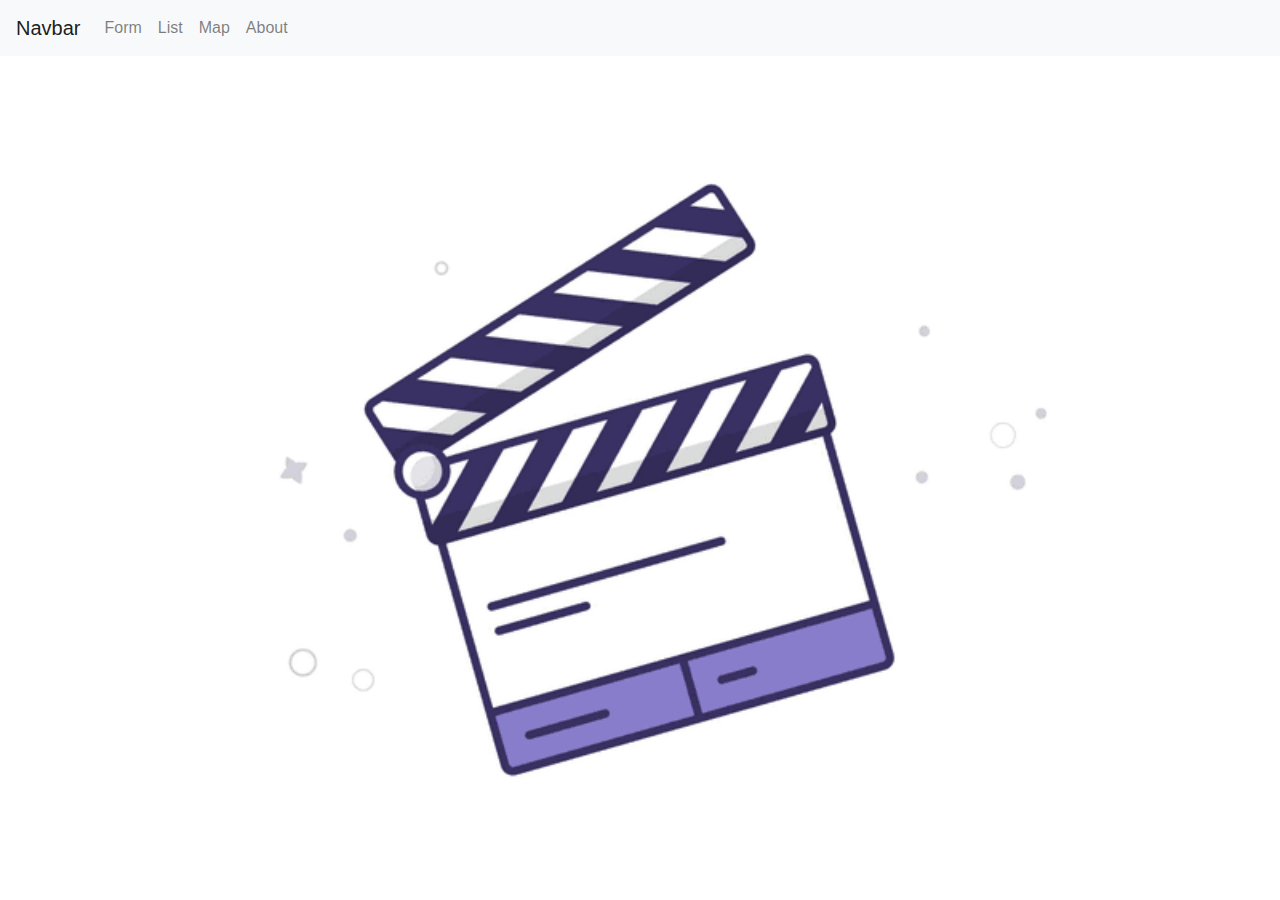
==== index.html @ 3038acb4 "logging information" ====
<!doctype html>
<html>
<head>
    <meta name='viewport' content='width=device-width, initial-scale=1'>
    <link rel="stylesheet" href="https://stackpath.bootstrapcdn.com/bootstrap/4.3.1/css/bootstrap.min.css" integrity="sha384-ggOyR0iXCbMQv3Xipma34MD+dH/1fQ784/j6cY/iJTQUOhcWr7x9JvoRxT2MZw1T" crossorigin="anonymous">
    <link rel="stylesheet" href="./styles.css?v=1.1.3">
    <link rel="manifest" href="./manifest.json?v=1.1.1">
</head>
<body>
    <!-- navigation bar -->
	<nav class="navbar navbar-expand-lg navbar-light bg-light">
        <a class="navbar-brand" href="#">Navbar</a>
        <button class="navbar-toggler" type="button" data-toggle="collapse" data-target="#navbarNav" aria-controls="navbarNav" aria-expanded="false" aria-label="Toggle navigation">
            <span class="navbar-toggler-icon"></span>
        </button>
        <div class="collapse navbar-collapse" id="navbarNav">
            <ul class="navbar-nav">
                <li class="nav-item">
                    <a class="nav-link" href="#form">Form<span class="sr-only">(current)</span></a>
                </li>
                <li class="nav-item">
                    <a class="nav-link" href="#list">List</a>
                </li>
                <li class="nav-item">
                    <a class="nav-link" href="#map">Map</a>
                </li>
                <li class="nav-item">
                    <a class="nav-link" href="#about">About</a>
                </li>
            </ul>
        </div>
    </nav>
    <div class='initPage'></div>
    <!-- the content divs -->
    <div class="content" id='form'>
        <div class='load'>
            <img src="./images/SBv4T.gif" alt="loading slowpoke moves"  width=400/>
        </div>
    </div>
    
    <div class="content" id="list">
        <div class='load'> 
            <img src="./images/SBv4T.gif" alt="loading slowpoke moves"  width=400/> 
        </div>
    </div>
    <div class="content" id="map">
        <div class='load'>
            <img src="./images/SBv4T.gif" alt="loading slowpoke moves"  width=400/>
        </div>
    </div>
    <div class="content" id="about">
        <div class='load'>
            <img src="./images/SBv4T.gif" alt="loading slowpoke moves"  width=400/>
        </div>
    </div>

    <script src="https://ajax.googleapis.com/ajax/libs/jquery/3.4.1/jquery.min.js"></script>
    <script src="https://cdnjs.cloudflare.com/ajax/libs/popper.js/1.14.7/umd/popper.min.js" integrity="sha384-UO2eT0CpHqdSJQ6hJty5KVphtPhzWj9WO1clHTMGa3JDZwrnQq4sF86dIHNDz0W1" crossorigin="anonymous"></script>
    <script src="https://stackpath.bootstrapcdn.com/bootstrap/4.3.1/js/bootstrap.min.js" integrity="sha384-JjSmVgyd0p3pXB1rRibZUAYoIIy6OrQ6VrjIEaFf/nJGzIxFDsf4x0xIM+B07jRM" crossorigin="anonymous"></script>

    <script>
        let movieData;
        $(document).ready(function() {
            if ('serviceWorker' in navigator) {
            navigator.serviceWorker.register('./sw.js')
            .then(function(reg) {
            // registration worked
            console.log('Registration succeeded. Scope is ' + reg.scope);
            }).catch(function(error) {
            // registration failed
            console.log('Registration failed with ' + error);
            });
        }
            function hideScreens() {
                $(".content").hide();
                $(".initPage").hide();
            }
            $(".nav-link").on("click", function(){
                hideScreens();
                var target = $(this).attr("href");
                $(target).show();
                if(target != "#map"){
                    $(target).load('page_content/'+target.replace("#","") + ".html");
                }
                else{
                    initMap()
                }
            });
            
        });

        //map material done here to avoid re creating api call
        function initMap() {
            var cen = {lat: 41.8781, lng: -87.6298};
            var map = new google.maps.Map(document.getElementById('map'), {
                zoom: 11,
                center: cen
            });
            $.each(movieData, function(i, v){
                try{
                    var d = new Date(v.date)
                    var contentString = '<div id="content">'+
                        '<div id="siteNotice">'+
                        '</div>'+
                        '<h1 id="firstHeading" class="firstHeading">' + v.title + '</h1>' +
                        '<div id="bodyContent">' +
                        '<p><b>Park</b>: ' + v.park + '<br/>' +
                        '<b>Rating</b>: ' + v.rating + '<br/>' +
                        '<b>Closed Caption</b>: ' + v.cc + '<br/>' +
                        '<b>Day</b>: ' + d.toDateString() + '<br/>' +
                        '<b>Park Phone</b>: ' + v.park_phone  + '<br/>' +
                        '<b>Park Address</b>: ' + v.park_address + '</p>'
                        '</div>'+
                        '</div>';
                    var infowindow = new google.maps.InfoWindow({
                        content: contentString
                    });
                    // Adds offset to map so each mark is different
                    var latArray=[0.00001, 0.00005, 0.00006, 0.00007, 0.00008, 0.00009, 0.00010, 0.00011, 0.00012, 0.00013, 0.00014, 0.00015, 0.00016, 0.00017, 0.00018, 0.00019, 0.00020,
                                -0.00001, -0.00005, -0.00006, -0.00007, -0.00008, -0.00009, -0.00010, -0.00011, -0.00012, -0.00013, -0.00014, -0.00015, -0.00016, -0.00017, -0.00018, -0.00019, -0.00020]
                    var randLatOffset = latArray[Math.floor(Math.random() * latArray.length)];
                    var lngArray=[0.00001, 0.00005, 0.00006, 0.00007, 0.00008, 0.00009, 0.00010, 0.00011, 0.00012, 0.00013, 0.00014, 0.00015, 0.00016, 0.00017, 0.00018, 0.00019, 0.00020,
                                -0.00001, -0.00005, -0.00006, -0.00007, -0.00008, -0.00009, -0.00010, -0.00011, -0.00012, -0.00013, -0.00014, -0.00015, -0.00016, -0.00017, -0.00018, -0.00019, -0.00020]
                    var randLngOffset = lngArray[Math.floor(Math.random() * lngArray.length)];
                    var marker = new google.maps.Marker({
                        position: {lat: parseFloat(v.location['latitude'])+randLatOffset, lng: parseFloat(v.location['longitude'])+ randLngOffset},
                        map: map,
                        title: v.park + '('+v.title+')'
                    });
                    marker.addListener('click', function() {
                        infowindow.open(map, marker);
                    });
                }
                catch(error){
                }
            });
        }
    </script>
    <script>
        if ('serviceWorker' in navigator) {
            navigator.serviceWorker.register('./sw.js')
            .then(function(reg) {
            // registration worked
            console.log('Registration succeeded. Scope is ' + reg.scope);
            }).catch(function(error) {
            // registration failed
            console.log('Registration failed with ' + error);
            });
        }
        fetch('users.json').then(function(response) {
            alert("     Service Worker Last Update: \n               " + response.headers.get('Date') + "\n     Refresh in a few secondes to get new Data!!!");
        });
    </script>
    <script async defer
    src="https://maps.googleapis.com/maps/api/js?key=AIzaSyCjWnJfqHpg22ioGKK_n-Zsv3NuUwLVA-w&callback=initMap">
    </script>
</body>
</html>
---- styles.css ----
body{
    height: 100%;
}

.content{
    display: none;
}

.initPage {
    background-image: url("./images/videezy2.gif");
    height: 90vh;
    background-position: center;
    background-repeat: no-repeat;
    background-size: cover;
}

.load, #standForm, .nodata{
    height:80vh;
    width:100%;
    display: flex;
    flex-direction: column;
    justify-content: center;
    align-items: center;
}

.value{
    padding-right: 50px;
}
.count{
    padding-top:10px;
    width:100%;
    display: flex;
    justify-content: flex-end;
    align-items: center;
}

#map {
    height: 80vh;
  }

.list{
    margin-left: 10px;
    width: 100%;
    padding-top:1vh;
    display:flex;
    justify-content: center;
    align-items: center;
}

.form-group{
    width: 50%;
}

.day{
    display: flex;
    justify-content: center;
    align-items:center;
    padding: 25px;
}

#submission{
    width:100%;
    display: flex;
    justify-content: center;
    align-items:center;
}

.btn{
    width: 150px;
    font-size: 20px;
    margin-left: 13%;
}

.card{
    margin: 10px;
}

.shadowCard{
    box-shadow: 1px 2px 4px rgba(0, 0, 0, .5); 
}
.aboutCard{
    width: 100%;
    display: flex;
    flex-direction: column;
    justify-content: center;
    align-items:center;
    background-color: aqua;  
}
.cardInfo{
    text-align: center;
}
.aboutInfo{
    height: 80vh;
    width:100%;
    display: flex;
    justify-content: center;
    align-items:center;
}
.gitImage {
    opacity: 0.5;
    filter: alpha(opacity=40);
}
.gitImage:hover {
    opacity: 1.0;
    filter: alpha(opacity=100);
}

@media only screen and (max-width: 600px){

    h1 {
        font-size: 35px;
    }
    .form-check-label{
        font-size: 15px;
    }
    .form-control{
        font-size: 15px;
        height: 30px;
        width: 100%;
    }
    .form-group{
        font-size: 15px;
    }
    .nav-link, .navbar-brand{
        font-size: 18px;
    }

    .date{
        margin-left: 10px;
    }

    .day{
        flex-direction: column;
    }
    .divide{
        width: 100%;
        display: flex;
        justify-content: center;
        align-items:center;
    }
    .btn{
        width: 100px;
        font-size: 15px;
        margin-left: 50px;
    }
}
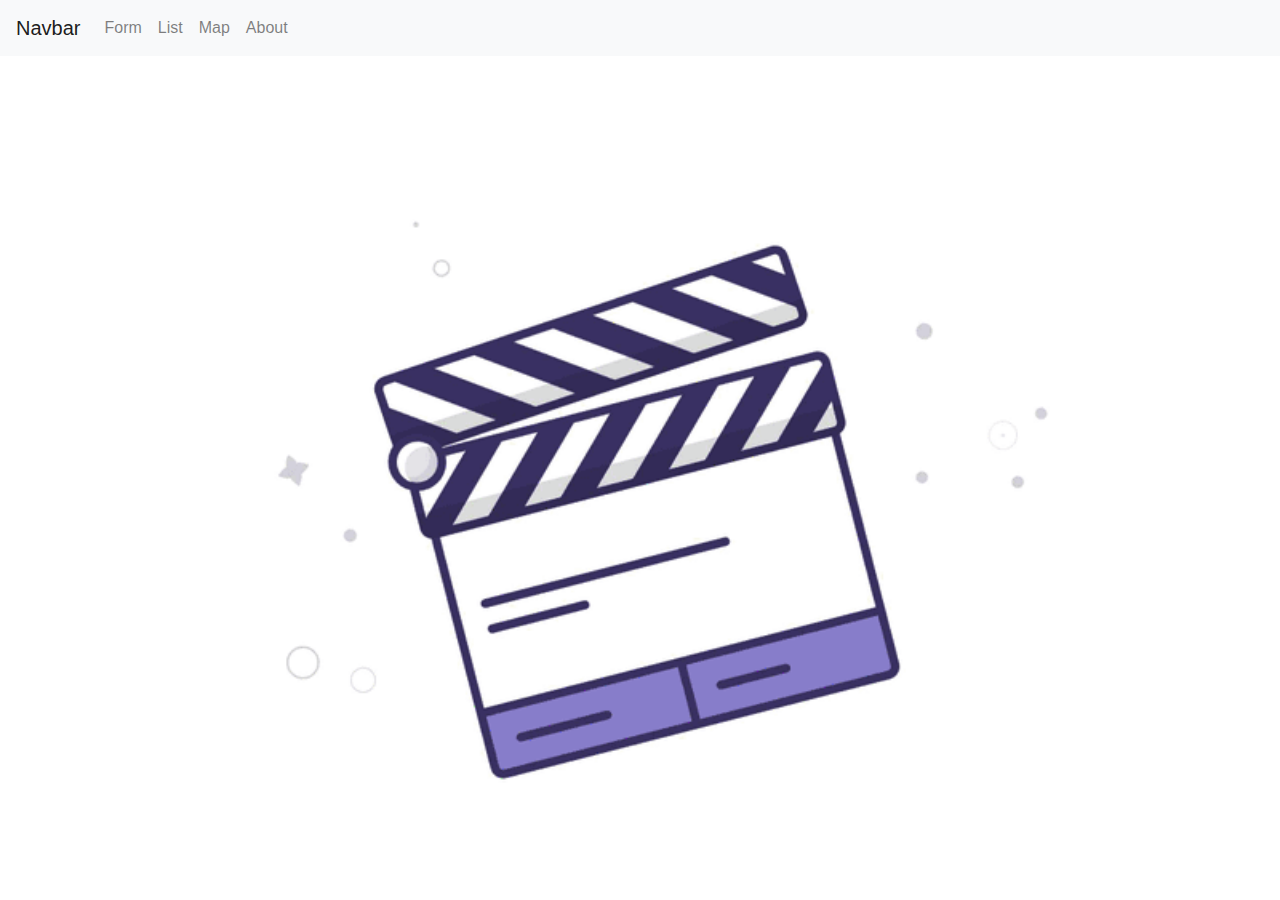
==== commit db74d628: "logging information" ====
--- a/index.html
+++ b/index.html
@@ -148,7 +148,7 @@
             });
         }
         fetch('users.json').then(function(response) {
-            alert("     Service Worker Last Update: \n               " + response.headers.get('Date') + "\n     Refresh in a few secondes to get new Data!!!");
+            alert("     Service Worker Last Update: \n               " + response.headers.get('Date') + "\n     Refresh in a few minutes to get new Data!!!");
         });
     </script>
     <script async defer
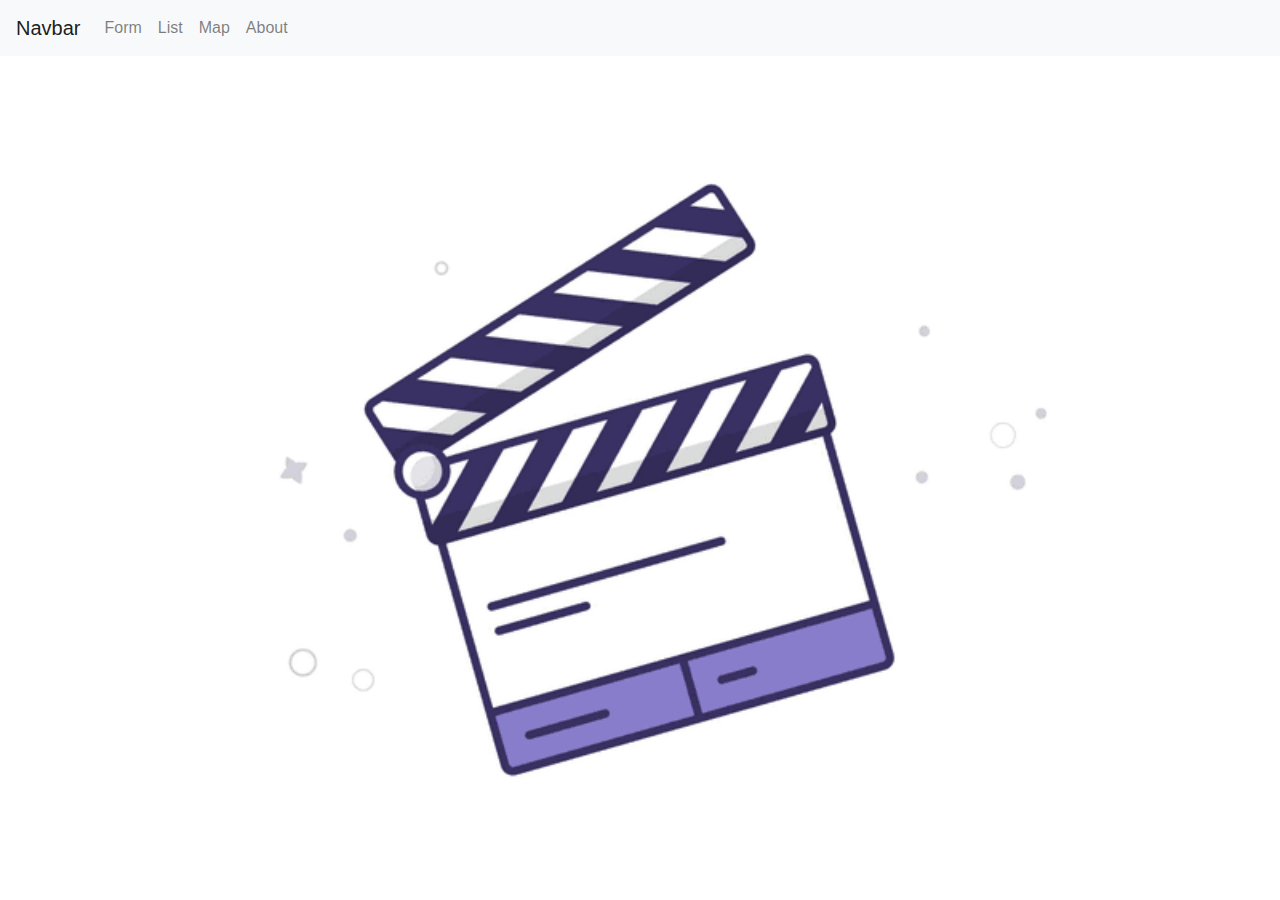
==== commit 6168d60d: "Changed version of styles.css" ====
--- a/index.html
+++ b/index.html
@@ -3,7 +3,7 @@
 <head>
     <meta name='viewport' content='width=device-width, initial-scale=1'>
     <link rel="stylesheet" href="https://stackpath.bootstrapcdn.com/bootstrap/4.3.1/css/bootstrap.min.css" integrity="sha384-ggOyR0iXCbMQv3Xipma34MD+dH/1fQ784/j6cY/iJTQUOhcWr7x9JvoRxT2MZw1T" crossorigin="anonymous">
-    <link rel="stylesheet" href="./styles.css?v=1.1.3">
+    <link rel="stylesheet" href="./styles.css?v=1.1.4">
     <link rel="manifest" href="./manifest.json?v=1.1.1">
 </head>
 <body>
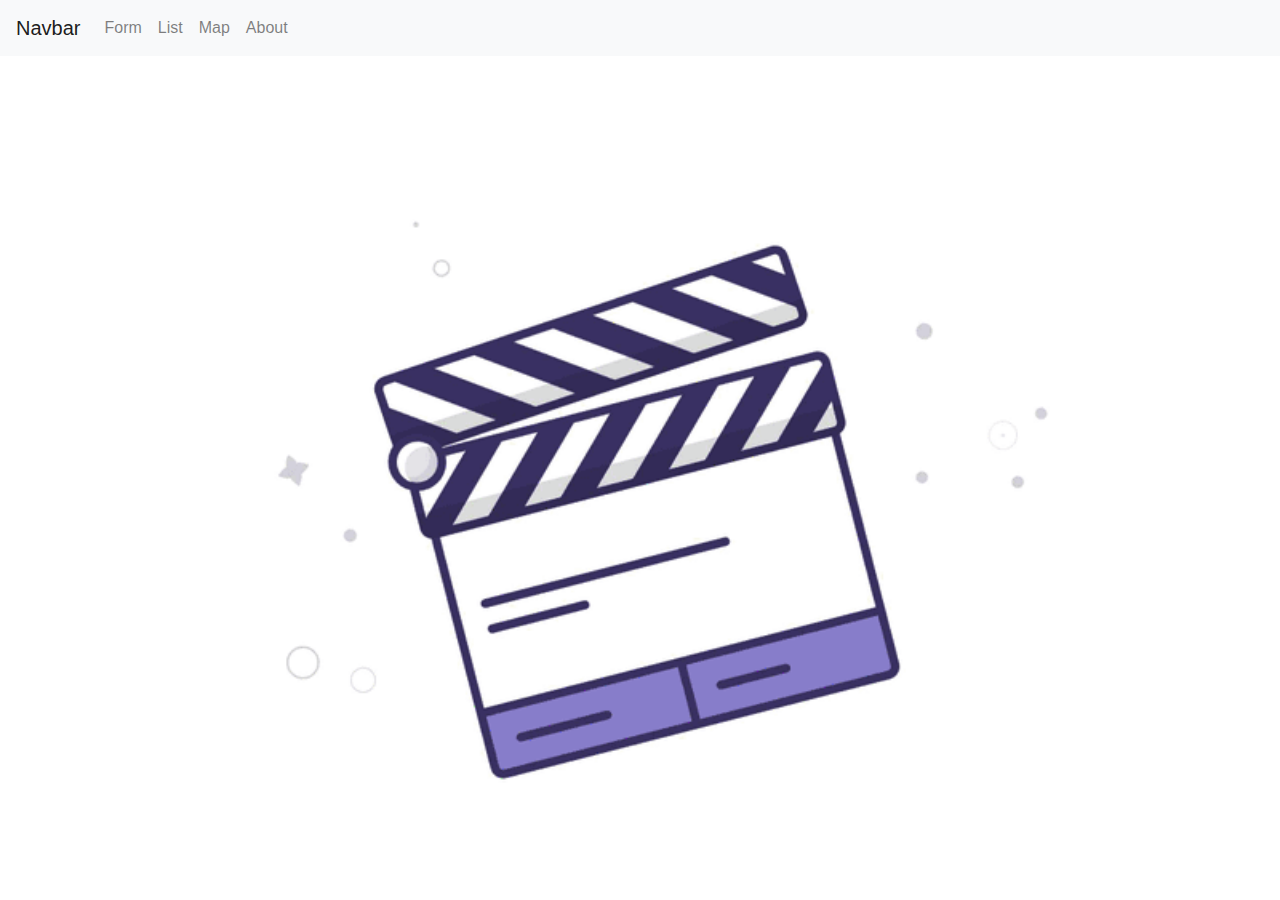
==== commit 30e0da64: "Display alert if user is offline" ====
--- a/index.html
+++ b/index.html
@@ -138,18 +138,19 @@
     </script>
     <script>
         if ('serviceWorker' in navigator) {
-            navigator.serviceWorker.register('./sw.js')
-            .then(function(reg) {
-            // registration worked
-            console.log('Registration succeeded. Scope is ' + reg.scope);
-            }).catch(function(error) {
-            // registration failed
-            console.log('Registration failed with ' + error);
+            window.addEventListener('load', function() {
+                navigator.serviceWorker.register('./sw.js').then(function(reg) {
+                    // registration worked
+                    console.log('Registration succeeded. Scope is ' + reg.scope);
+                }).catch(function(error) {
+                    // registration failed
+                    console.log('Registration failed with ' + error);
+                });
             });
         }
-        fetch('users.json').then(function(response) {
-            alert("     Service Worker Last Update: \n               " + response.headers.get('Date') + "\n     Refresh in a few minutes to get new Data!!!");
-        });
+        if(!navigator.onLine){
+            alert("\tYou are looking at old data.\n\tConnect to internet for newer data!!");
+        }
     </script>
     <script async defer
     src="https://maps.googleapis.com/maps/api/js?key=AIzaSyCjWnJfqHpg22ioGKK_n-Zsv3NuUwLVA-w&callback=initMap">
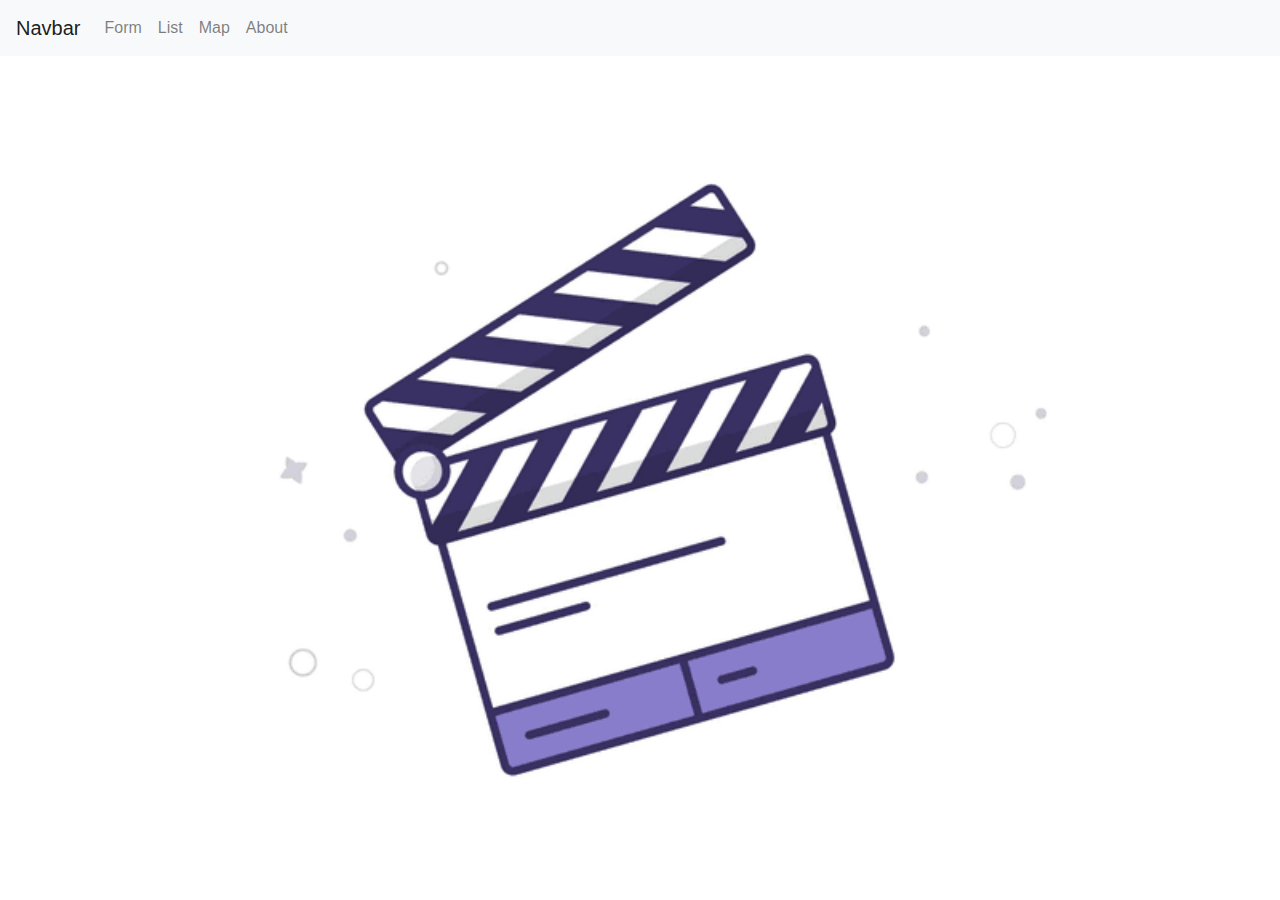
==== commit ad350678: "Display alert if user is offline" ====
--- a/index.html
+++ b/index.html
@@ -148,9 +148,10 @@
                 });
             });
         }
-        if(!navigator.onLine){
-            alert("\tYou are looking at old data.\n\tConnect to internet for newer data!!");
-        }
+        window.addEventListener('offline', function(e) { 
+            alert("   You are looking at old data.\n   Connect to internet for newer data!!");
+            console.log('offline'); 
+        });
     </script>
     <script async defer
     src="https://maps.googleapis.com/maps/api/js?key=AIzaSyCjWnJfqHpg22ioGKK_n-Zsv3NuUwLVA-w&callback=initMap">
